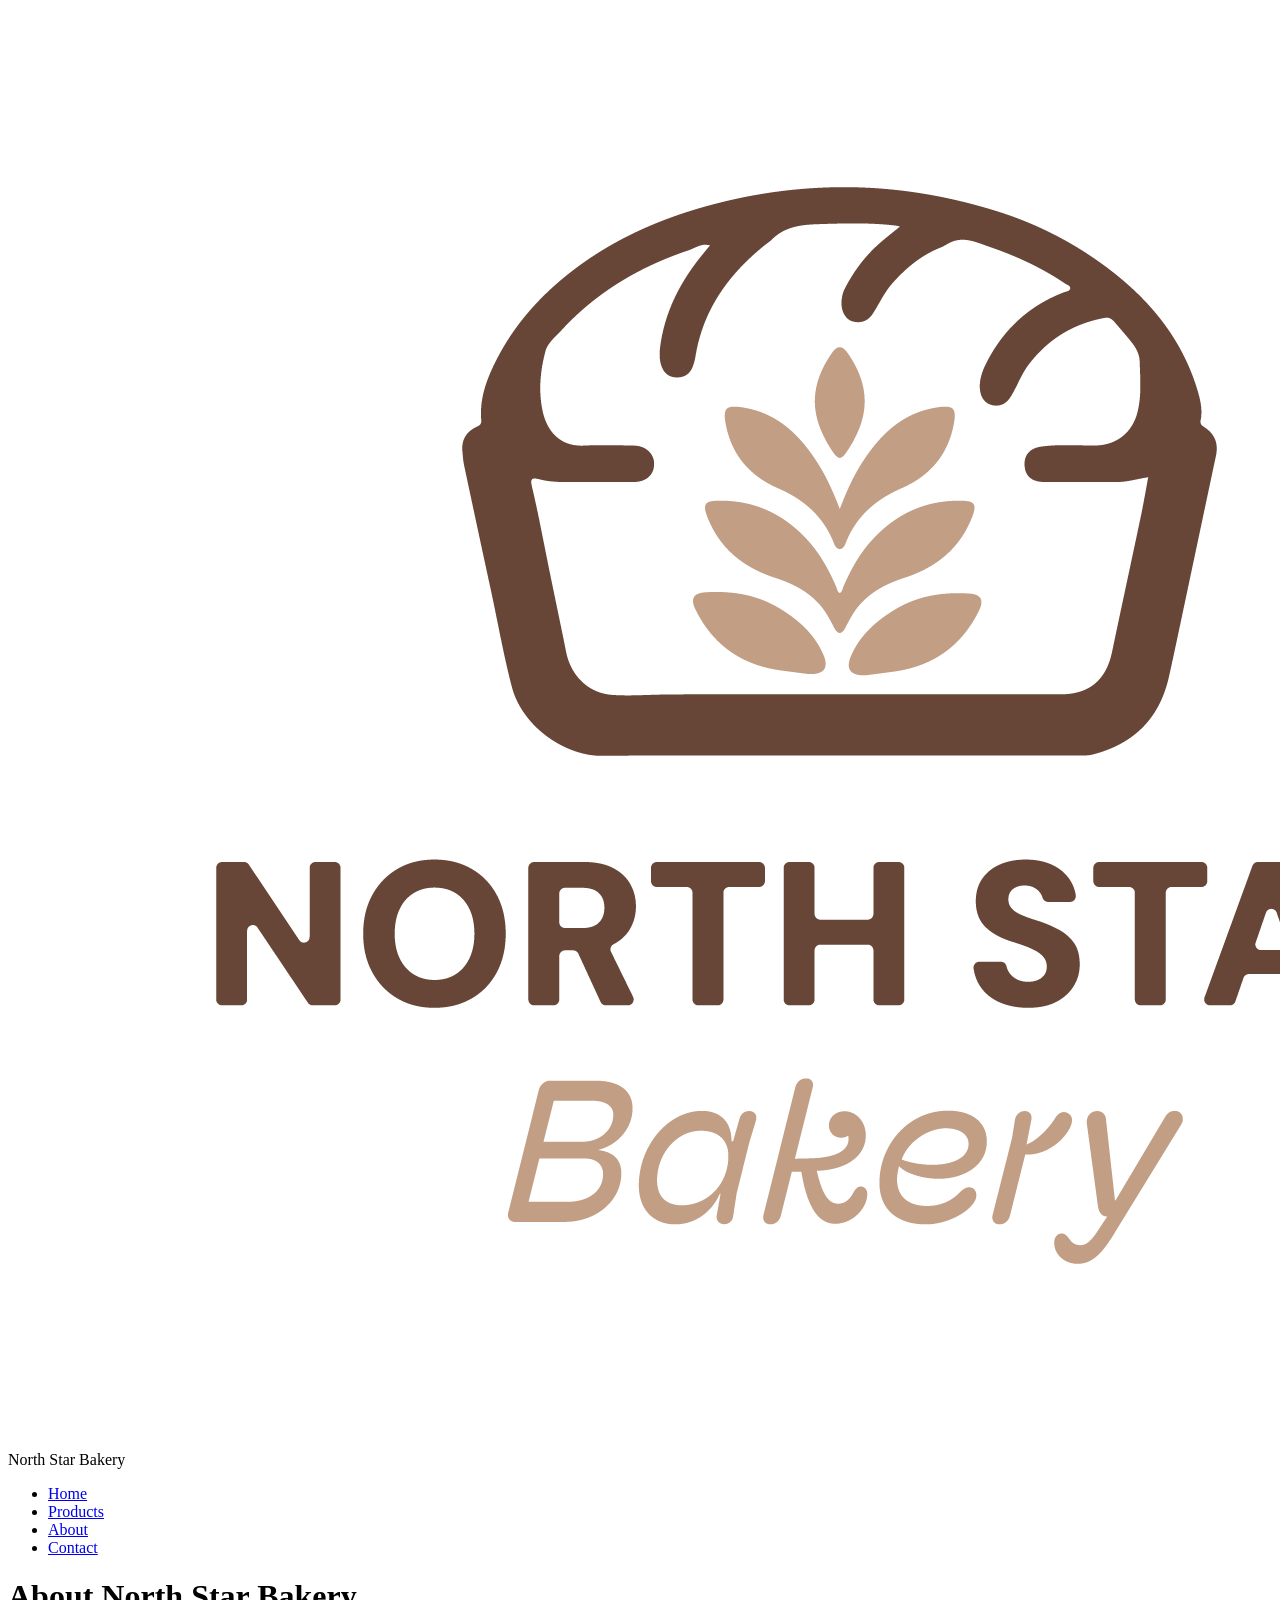
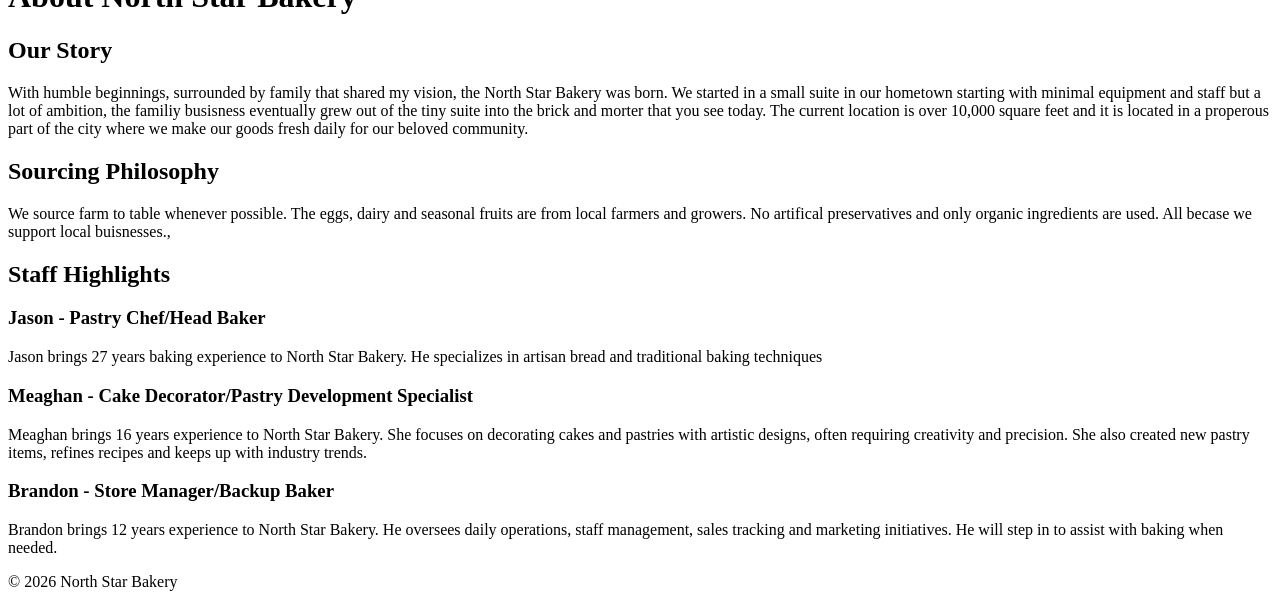
==== about.html @ 8ee94a03 "Build bakery HTML pages and add media" ====
<!DOCTYPE html>
<html lang="en">
    <head>
       <meta charset="UTF-8"> 
       <title>About | North Star Bakery</title> 
    </head>
<body>
    <header>
     <img src="images/bakery-logo_c.png" alt="North Star Bakery Logo"> 
     <p>North Star Bakery</p>
     <nav>
        <ul>
         <li><a href="index.html">Home</a></li>
         <li><a href="products.html">Products</a></li>
         <li><a href="about.html">About</a></li>
         <li><a href="contact.html">Contact</a></li>
        </ul>
     </nav>
    </header>
    <main>
        <h1>About North Star Bakery</h1>
        <section>
           <h2>Our Story</h2> 
           <p>With humble beginnings, surrounded by family that shared my vision, the North Star Bakery was born. 
            We started in a small suite in our hometown starting with minimal equipment and staff but a lot of ambition, the familiy busisness eventually grew out of the tiny suite 
            into the brick and morter that you see today.  The current location is over 10,000 square feet and it is located in a properous part of the city where we make our goods 
            fresh daily for our beloved community.</p>
        </section>
        <section>
            <h2>Sourcing Philosophy</h2>
            <p>We source farm to table whenever possible.  The eggs, dairy and seasonal fruits are from local farmers and growers.  No artifical preservatives and only organic ingredients
            are used.  All becase we support local buisnesses.,</p>  
        </section>
        <section>
            <h2>Staff Highlights</h2>
            <h3>Jason - Pastry Chef/Head Baker</h3>
            <p>Jason brings 27 years baking experience to North Star Bakery. He specializes in artisan bread and traditional baking techniques</p>
            <h3>Meaghan - Cake Decorator/Pastry Development Specialist</h3>
            <p>Meaghan brings 16 years experience to North Star Bakery.  She focuses on decorating cakes and pastries with artistic designs, often requiring creativity and precision.
            She also created new pastry items, refines recipes and keeps up with industry trends.</p>
            <h3>Brandon - Store Manager/Backup Baker</h3>
            <p>Brandon brings 12 years experience to North Star Bakery.  He oversees daily operations, staff management, sales tracking and marketing initiatives.  
            He will step in to assist with baking when needed.</p>
        </section>
    </main>
<footer>
  <p>&copy; 2026 North Star Bakery</p>  
</footer>
</body>
</html>
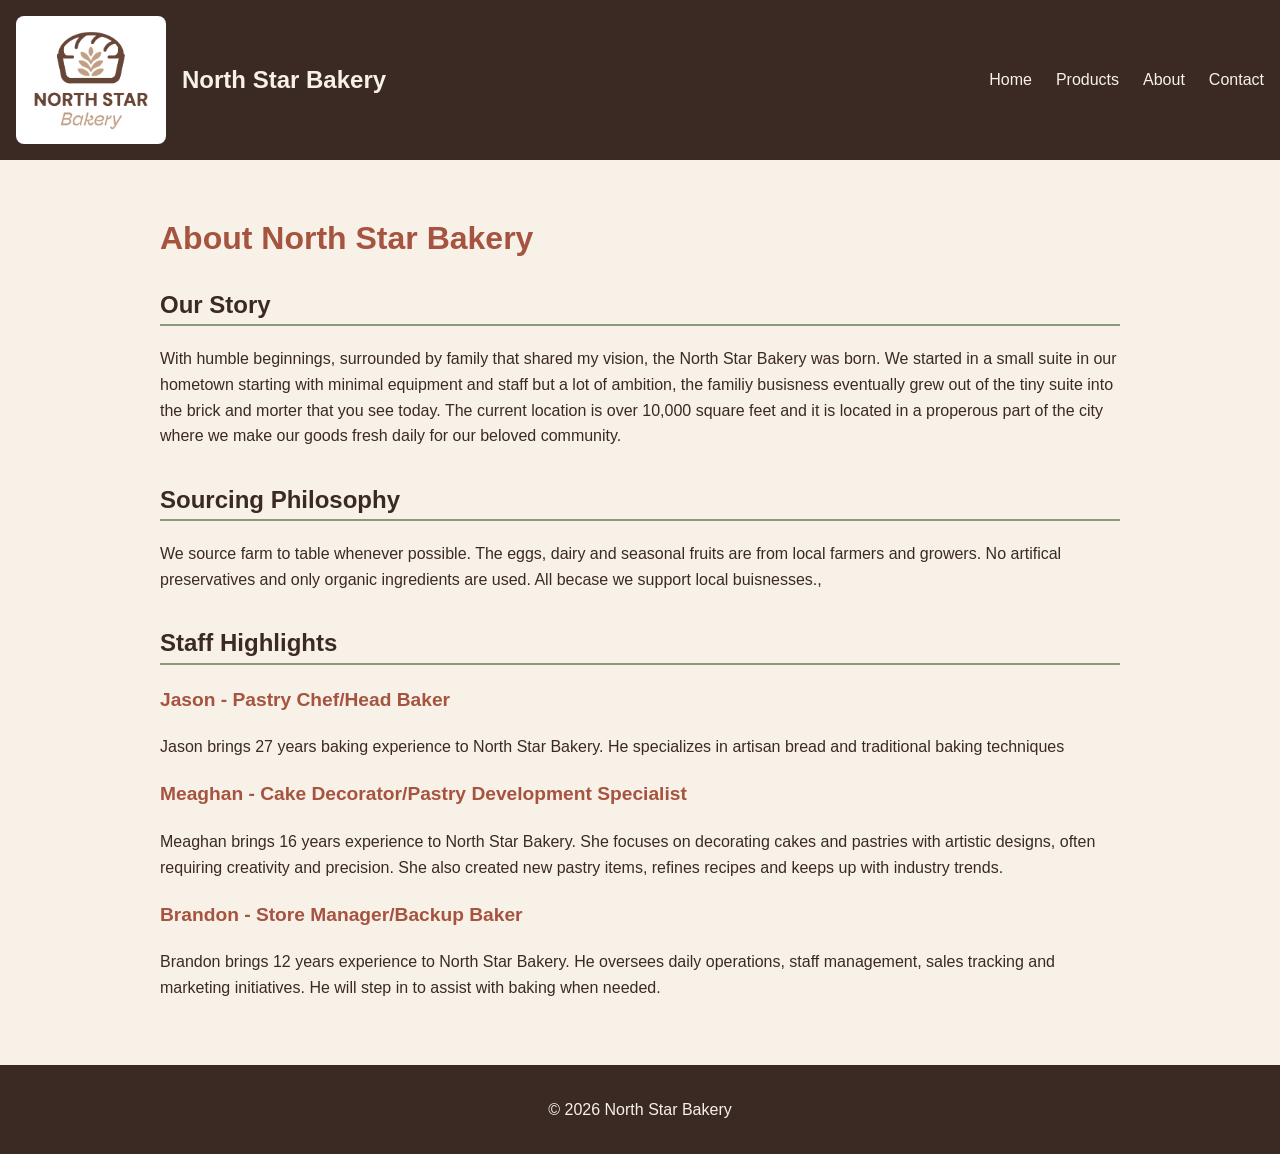
==== commit c8640054: "Add responsive CSS styling" ====
--- a/about.html
+++ b/about.html
@@ -2,11 +2,12 @@
 <html lang="en">
     <head>
        <meta charset="UTF-8"> 
-       <title>About | North Star Bakery</title> 
+       <title>About | North Star Bakery</title>
+       <link rel="stylesheet" href="styles.css"> 
     </head>
 <body>
     <header>
-     <img src="images/bakery-logo_c.png" alt="North Star Bakery Logo"> 
+    <img class="logo" src="images/bakery-logo_c.png" alt="North Star Bakery logo"> 
      <p>North Star Bakery</p>
      <nav>
         <ul>
--- a/styles.css
+++ b/styles.css
@@ -0,0 +1,121 @@
+body {
+    background-color: #f7f1e8;
+    color: #3b2a23;
+    font-family: Arial, sans-serif;
+    margin: 0;
+    line-height: 1.6;
+}
+header {
+    background-color: #3b2a23;
+    color: #f7f1e8;
+    padding: 1rem;
+    display: flex;
+    align-items: center;
+    gap: 1rem;
+    flex-wrap: wrap;
+}
+header p {
+    font-size: 1.5rem;
+    font-weight: 700;
+}
+nav {
+    margin-left: auto;
+}
+nav a {
+    color: #f7f1e8;
+    text-decoration: none;
+}
+nav a:hover {
+    color: #d98b6c;
+}
+nav a:focus {
+    color: #d98b6c;
+}
+nav ul {
+    list-style: none;
+    display: flex;
+    gap: 1.5rem;
+    padding: 0;
+}
+main {
+    max-width: 960px;
+    margin: 0 auto;
+    padding: 1rem;
+}
+h1 {
+    color: #a6533f;
+    font-size: 2rem;
+}
+h2 {
+    color: #3b2a23;
+    font-size: 1.5rem;
+    border-bottom: 2px solid #8a9a7b;
+}
+h3 {
+    color: #a6533f;
+    font-size: 1.2rem;
+}
+section {
+    margin-bottom: 2rem;
+}
+img {
+    max-width: 100%;
+    border-radius: 8px;
+}
+.logo {
+    max-width: 150px;
+}
+video {
+    max-width: 100%;
+}
+audio {
+    max-width: 100%;
+}
+fieldset {
+    border: 2px solid #8a9a7b;
+    padding: 1rem;
+}
+legend {
+    color: #a6533f;
+    font-weight: 700;
+}
+input[type="text"],
+input[type="email"],
+input[type="date"] {
+    width: 100%;
+}
+textarea {
+    width: 100%;
+    display: block;
+}
+label[for="order-details"],
+label[for="allergy-notes"] {
+    display: block;
+}
+input[type="text"],
+input[type="email"],
+input[type="date"],
+textarea {
+    margin-bottom: 0.75rem;
+}
+button {
+    background-color: #a6533f;
+    color: #f7f1e8;
+    border: none;
+    padding: 0.75rem 1.25rem;
+}
+button:hover,
+button:focus {
+    background-color: #d98b6c;
+}
+footer {
+    background-color: #3b2a23;
+    color: #f7f1e8;
+    text-align: center;
+    padding: 1rem;
+}
+@media (min-width: 700px) {
+main {
+    padding: 2rem;
+}
+}
